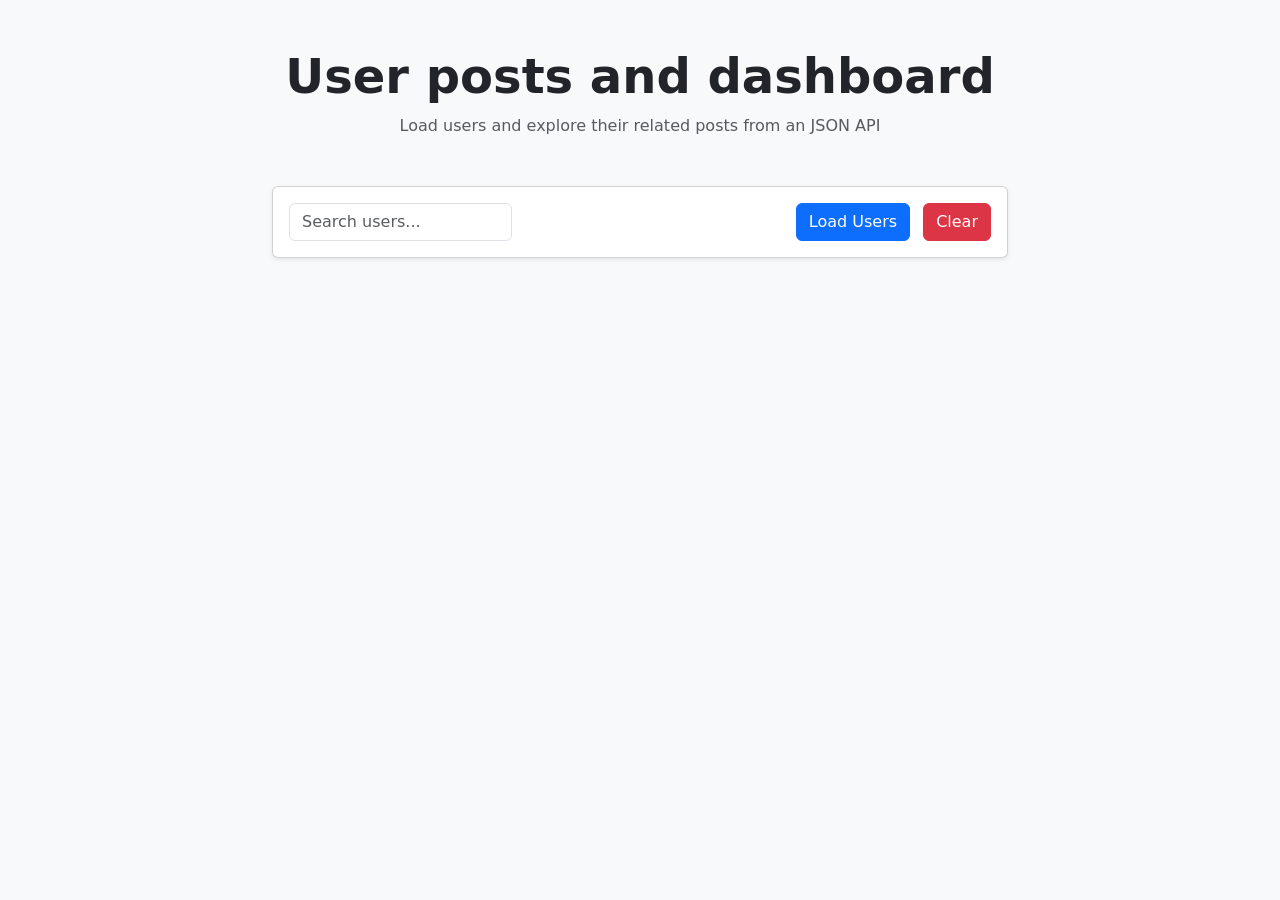
==== class8_lab/index.html @ 98c21da4 "index.html built with bootstrap" ====
<!DOCTYPE html>
<html lang="en">
<head>
    <meta charset="UTF-8">
    <meta name="viewport" content="width=device-width, initial-scale=1.0">
    <title>Class 8 lab</title>
    <link
        href="https://cdn.jsdelivr.net/npm/bootstrap@5.3.7/dist/css/bootstrap.min.css"
        rel="stylesheet">

</head>

<body class="bg-light">

    <div class="container py-5">

        <div class="text-center mb-5">
            <h1 class="display-5 fw-bold">User posts and dashboard </h1>

            <p class="text-muted">
                Load users and explore their related posts from an JSON API
            </p>
        </div>

        <div class="row justify-content-center mb-4">

            <div class="col-lg-8">

                <div class="card shadow-sm p-3">

                    <div class="row g-3 align-items-center">

                        <!-- Search (Challenge Task) -->
                        <div class="col-md-4">
                            <input
                                type="text"
                                id="searchInput"
                                class="form-control"
                                placeholder="Search users...">
                        </div>

                        <div class="col-md-8 text-md-end">

                            <button
                                id="loadBtn"
                                class="btn btn-primary me-2">
                                Load Users
                            </button>

                            <button
                                id="clearBtn"
                                class="btn btn-danger">

                                Clear
                            </button>

                        </div>

                    </div>

                </div>

            </div>

        </div>

        <div
            id="status"
            class="mb-4">
        </div>

        <div
            id="usersContainer"
            class="row g-4">

        </div>

    </div>

    <script
        src="https://cdn.jsdelivr.net/npm/bootstrap@5.3.7/dist/js/bootstrap.bundle.min.js">
    </script>

    <script src="app.js"></script>

</body>
</html>
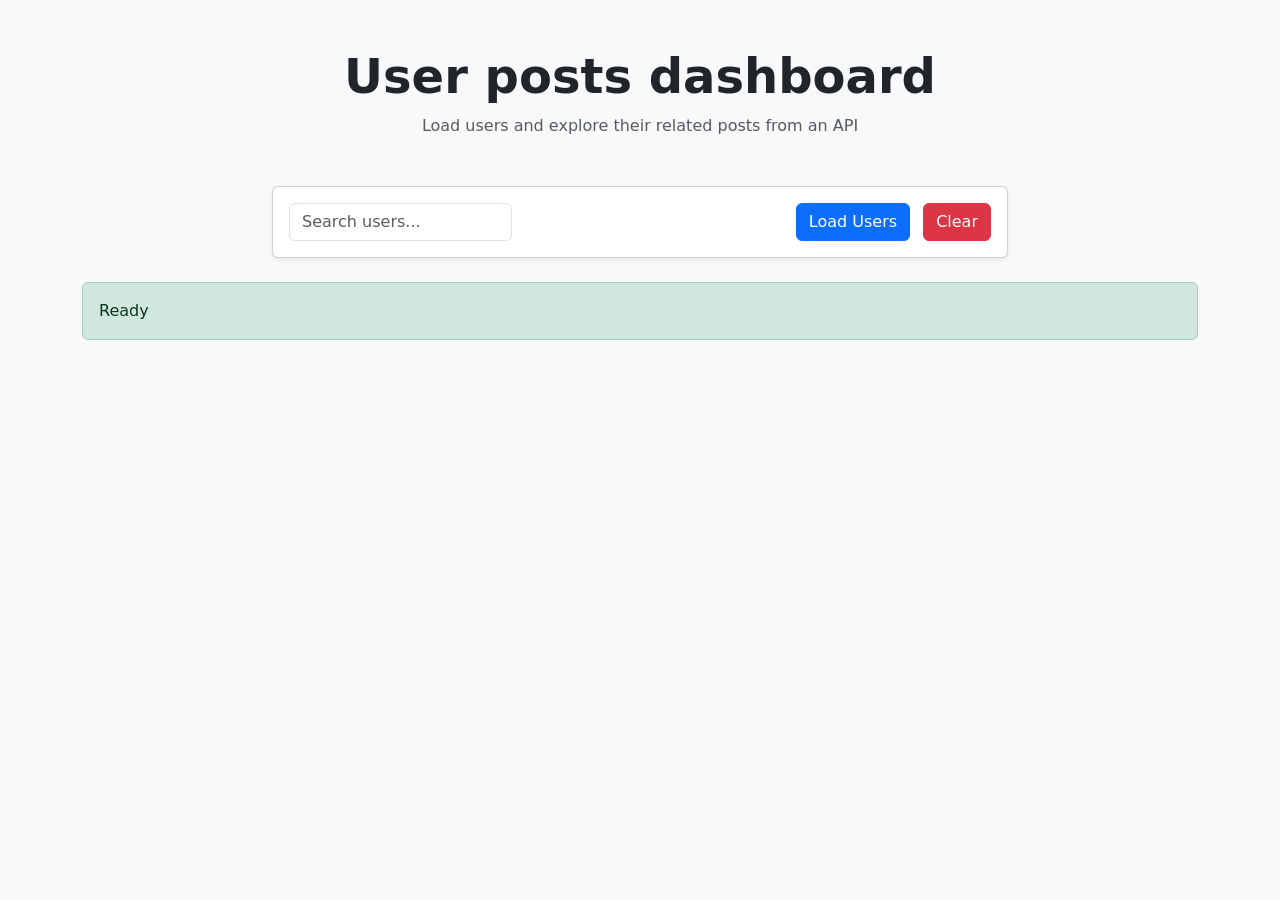
==== commit 2f36b5b7: "Added alert" ====
--- a/class8_lab/index.html
+++ b/class8_lab/index.html
@@ -15,10 +15,10 @@
     <div class="container py-5">
 
         <div class="text-center mb-5">
-            <h1 class="display-5 fw-bold">User posts and dashboard </h1>
+            <h1 class="display-5 fw-bold">User posts dashboard </h1>
 
             <p class="text-muted">
-                Load users and explore their related posts from an JSON API
+                Load users and explore their related posts from an API
             </p>
         </div>
 
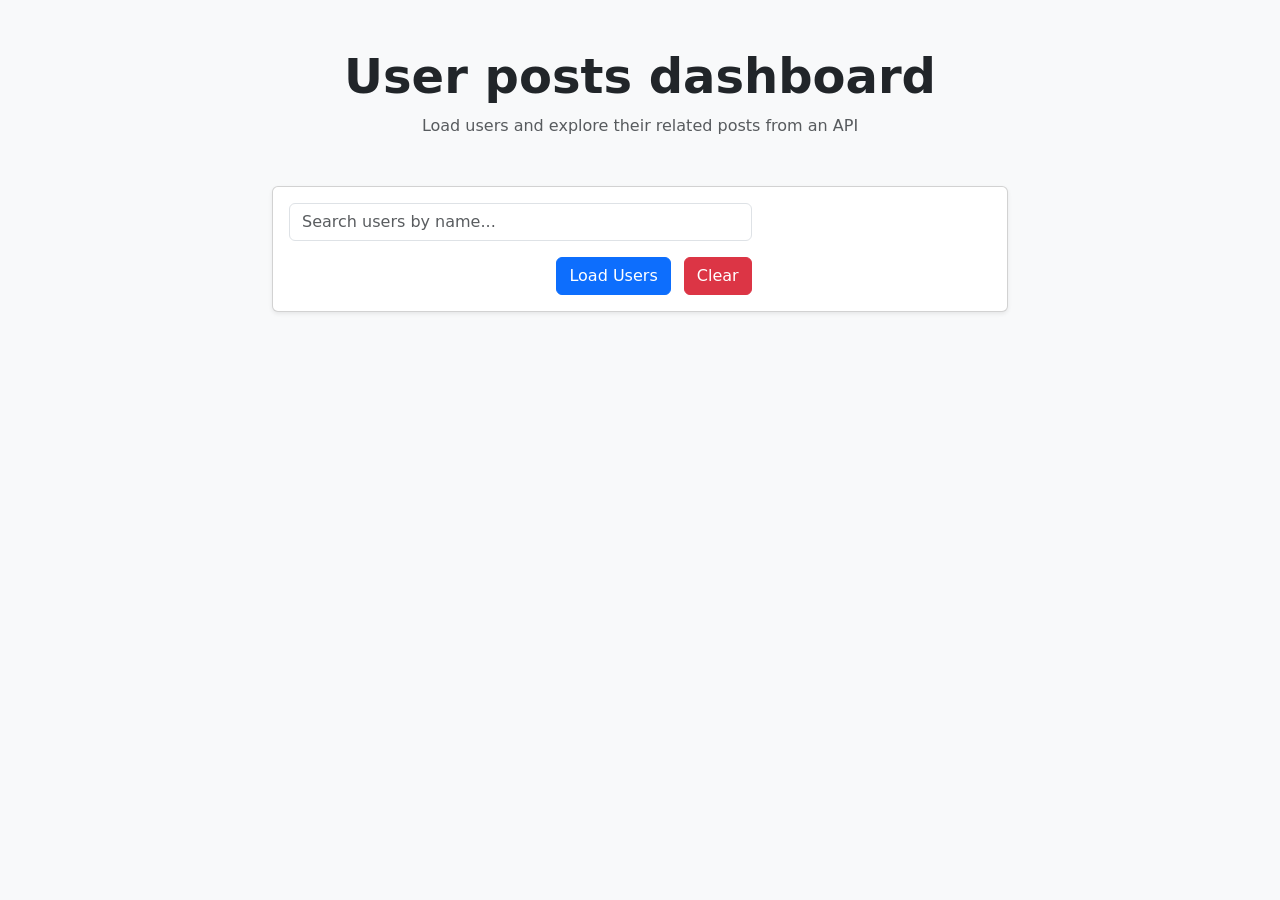
==== commit 50ec93f8: "Challange 3 - Search user filter added" ====
--- a/class8_lab/index.html
+++ b/class8_lab/index.html
@@ -30,16 +30,15 @@
 
                     <div class="row g-3 align-items-center">
 
-                        <!-- Search (Challenge Task) -->
-                        <div class="col-md-4">
-                            <input
-                                type="text"
-                                id="searchInput"
-                                class="form-control"
-                                placeholder="Search users...">
-                        </div>
+                        <div class="col-md-8 text-md-end">
 
-                        <div class="col-md-8 text-md-end">
+                            <div class="mb-3">
+                                <input
+                                    type="text"
+                                    id="searchInput"
+                                    class="form-control"
+                                    placeholder="Search users by name...">
+                            </div>
 
                             <button
                                 id="loadBtn"
